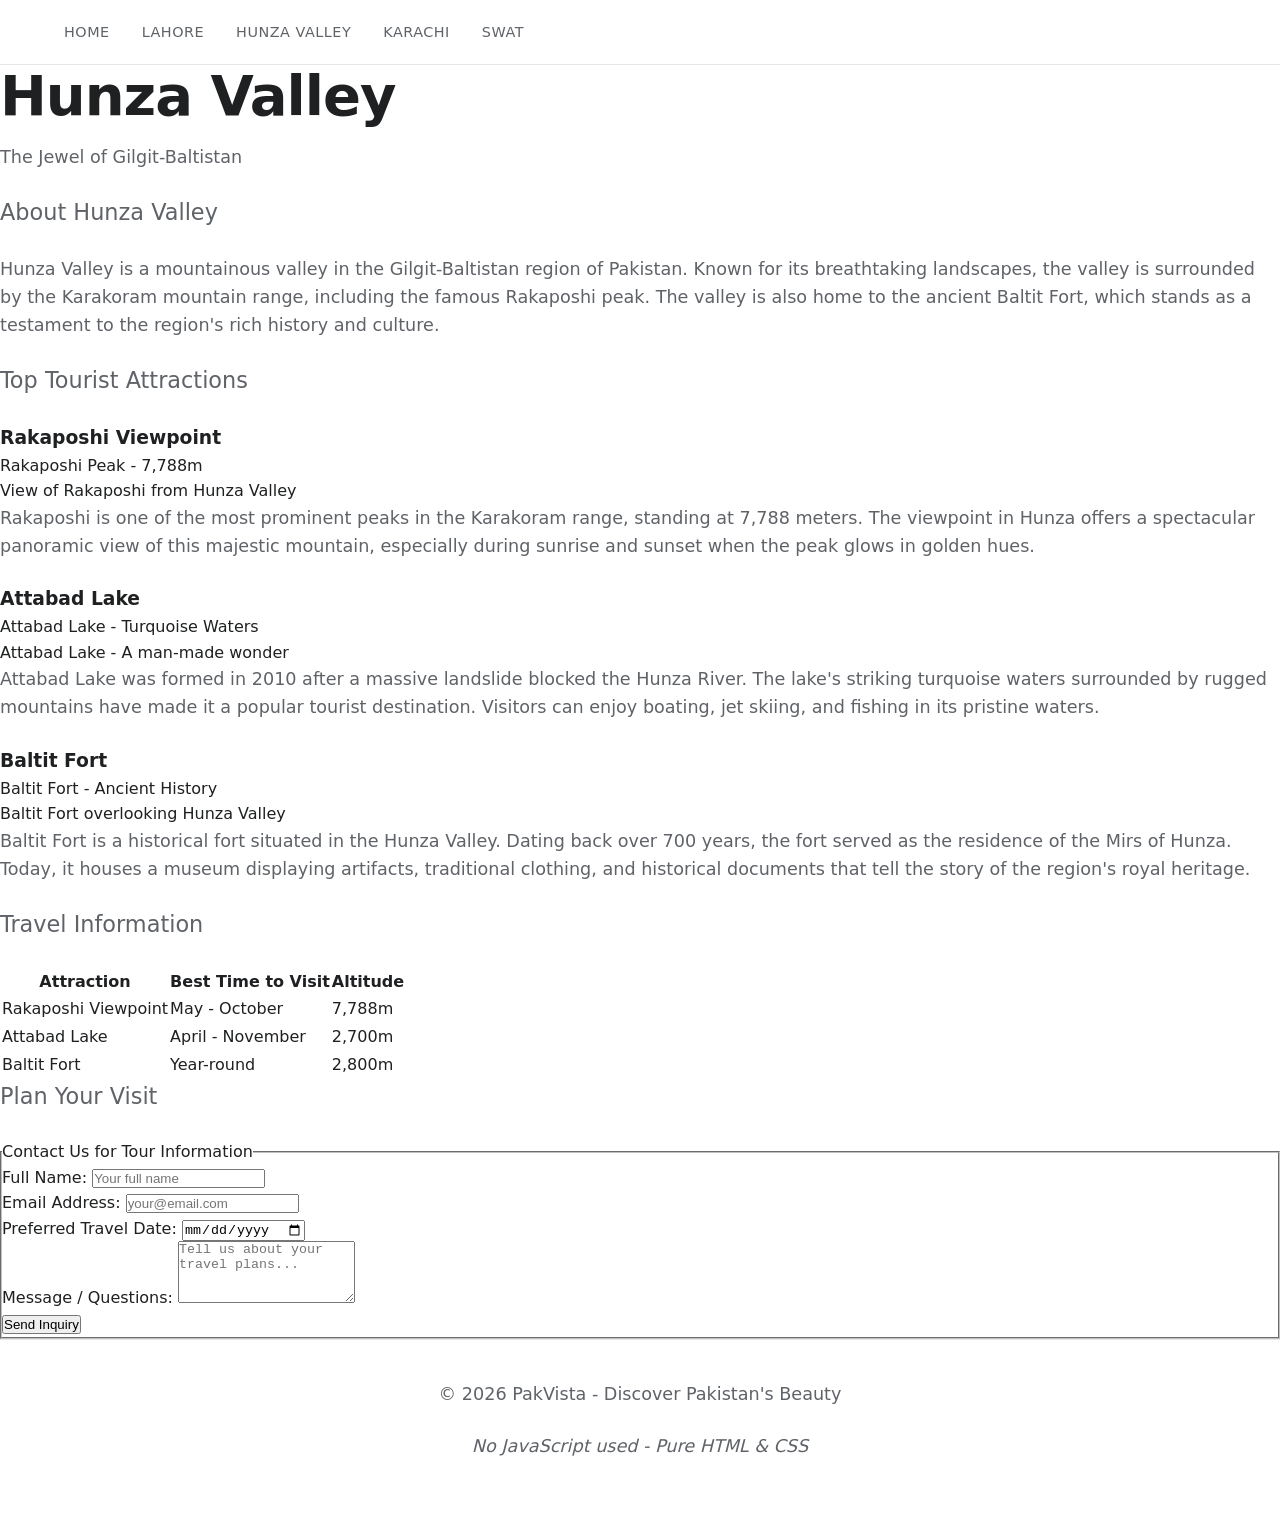
==== hunza.html @ 2faa9751 "Add Hunza Valley page and ci-staging.yml workflow" ====
<!DOCTYPE html>
<html lang="en">
<head>
    <meta charset="UTF-8">
    <meta name="viewport" content="width=device-width, initial-scale=1.0">
    <title>PakVista - Hunza Valley</title>
    <link rel="stylesheet" href="style.css">
</head>
<body>
    <header>
        <nav class="nav-bar">
            <ul>
                <li><a href="index.html">Home</a></li>
                <li><a href="lahore.html">Lahore</a></li>
                <li><a href="hunza.html">Hunza Valley</a></li>
                <li><a href="karachi.html">Karachi</a></li>
                <li><a href="swat.html">Swat</a></li>
            </ul>
        </nav>
        <h1>Hunza Valley</h1>
        <p class="subtitle">The Jewel of Gilgit-Baltistan</p>
    </header>

    <main>
        <section>
            <h2>About Hunza Valley</h2>
            <article>
                <p>Hunza Valley is a mountainous valley in the Gilgit-Baltistan region of Pakistan. Known for its breathtaking landscapes, the valley is surrounded by the Karakoram mountain range, including the famous Rakaposhi peak. The valley is also home to the ancient Baltit Fort, which stands as a testament to the region's rich history and culture.</p>
            </article>
        </section>

        <section>
            <h2>Top Tourist Attractions</h2>
            
            <article>
                <h3>Rakaposhi Viewpoint</h3>
                <figure>
                    <div class="img-placeholder">Rakaposhi Peak - 7,788m</div>
                    <figcaption>View of Rakaposhi from Hunza Valley</figcaption>
                </figure>
                <p>Rakaposhi is one of the most prominent peaks in the Karakoram range, standing at 7,788 meters. The viewpoint in Hunza offers a spectacular panoramic view of this majestic mountain, especially during sunrise and sunset when the peak glows in golden hues.</p>
            </article>

            <article>
                <h3>Attabad Lake</h3>
                <figure>
                    <div class="img-placeholder">Attabad Lake - Turquoise Waters</div>
                    <figcaption>Attabad Lake - A man-made wonder</figcaption>
                </figure>
                <p>Attabad Lake was formed in 2010 after a massive landslide blocked the Hunza River. The lake's striking turquoise waters surrounded by rugged mountains have made it a popular tourist destination. Visitors can enjoy boating, jet skiing, and fishing in its pristine waters.</p>
            </article>

            <article>
                <h3>Baltit Fort</h3>
                <figure>
                    <div class="img-placeholder">Baltit Fort - Ancient History</div>
                    <figcaption>Baltit Fort overlooking Hunza Valley</figcaption>
                </figure>
                <p>Baltit Fort is a historical fort situated in the Hunza Valley. Dating back over 700 years, the fort served as the residence of the Mirs of Hunza. Today, it houses a museum displaying artifacts, traditional clothing, and historical documents that tell the story of the region's royal heritage.</p>
            </article>
        </section>

        <section>
            <h2>Travel Information</h2>
            <table>
                <thead>
                    <tr>
                        <th>Attraction</th>
                        <th>Best Time to Visit</th>
                        <th>Altitude</th>
                    </tr>
                </thead>
                <tbody>
                    <tr>
                        <td>Rakaposhi Viewpoint</td>
                        <td>May - October</td>
                        <td>7,788m</td>
                    </tr>
                    <tr>
                        <td>Attabad Lake</td>
                        <td>April - November</td>
                        <td>2,700m</td>
                    </tr>
                    <tr>
                        <td>Baltit Fort</td>
                        <td>Year-round</td>
                        <td>2,800m</td>
                    </tr>
                </tbody>
            </table>
        </section>

        <section>
            <h2>Plan Your Visit</h2>
            <form>
                <fieldset>
                    <legend>Contact Us for Tour Information</legend>
                    <div>
                        <label for="name">Full Name:</label>
                        <input type="text" id="name" name="name" placeholder="Your full name" required>
                    </div>
                    <div>
                        <label for="email">Email Address:</label>
                        <input type="email" id="email" name="email" placeholder="your@email.com" required>
                    </div>
                    <div>
                        <label for="travel-date">Preferred Travel Date:</label>
                        <input type="date" id="travel-date" name="travel-date">
                    </div>
                    <div>
                        <label for="message">Message / Questions:</label>
                        <textarea id="message" name="message" rows="4" placeholder="Tell us about your travel plans..."></textarea>
                    </div>
                    <button type="submit">Send Inquiry</button>
                </fieldset>
            </form>
        </section>
    </main>

    <footer>
        <p>&copy; 2026 PakVista - Discover Pakistan's Beauty</p>
        <p><em>No JavaScript used - Pure HTML &amp; CSS</em></p>
    </footer>
</body>
</html>
---- style.css ----
:root {
  --primary-color: #A061FF;
  --accent-color: #f97316;
  --bg-main: #ffffff;
  --bg-secondary: #f8f9fa; /* Very clean, light gray for sections */
  --text-dark: #1f2022;
  --text-muted: #5f6368;
  --border-color: #e5e7eb;
}

* {
  margin: 0;
  padding: 0;
  box-sizing: border-box;
}

body {
  font-family: 'Segoe UI', system-ui, sans-serif;
  background-color: var(--bg-main);
  color: var(--text-dark);
  line-height: 1.6;
  min-height: 100vh;
  display: flex;
  flex-direction: column;
}

/* Typography */
h1 {
  font-size: 3.5rem;
  line-height: 1.1;
  letter-spacing: -1px;
  margin-bottom: 1rem;
  color: var(--text-dark);
}

.highlight {
  color: var(--primary-color);
  background: linear-gradient(90deg, var(--primary-color), var(--accent-color));
  -webkit-background-clip: text;
  -webkit-text-fill-color: transparent;
}

h2 {
  font-size: 1.4rem;
  color: var(--text-muted);
  font-weight: 400;
  margin-bottom: 1.5rem;
}

p {
  color: var(--text-muted);
  font-size: 1.1rem;
  margin-bottom: 1.5rem;
}

/* Navigation Bar - Clean White */
.nav-bar {
  background-color: var(--bg-main);
  border-bottom: 1px solid var(--border-color);
  padding: 1.2rem 4rem;
  display: flex;
  justify-content: space-between;
  align-items: center;
  position: sticky;
  top: 0;
  z-index: 100;
}

.logo {
  font-size: 1.6rem;
  font-weight: 700;
  letter-spacing: -0.5px;
  color: var(--text-dark);
}

.logo .dot {
  color: var(--accent-color);
}

.nav-bar ul {
  list-style: none;
  display: flex;
  gap: 2rem;
}

.nav-bar li a {
  color: var(--text-muted);
  text-decoration: none;
  font-weight: 500;
  font-size: 0.9rem;
  text-transform: uppercase;
  letter-spacing: 0.5px;
  transition: color 0.3s ease;
}

.nav-bar li a:hover, .nav-bar li a.active {
  color: var(--primary-color);
}

/* Hero Section */
.hero-section {
  display: grid;
  grid-template-columns: 1fr 1fr;
  gap: 4rem;
  padding: 6rem 4rem;
  max-width: 1300px;
  margin: 0 auto;
  align-items: center;
  flex: 1;
}

.hero-text {
  max-width: 500px;
}

/* Image Styling */
.hero-visual {
  width: 100%;
}

.hero-img {
  width: 100%;
  height: 460px;
  object-fit: cover;
  border-radius: 12px;
  border: 1px solid var(--border-color);
  box-shadow: 0 10px 30px rgba(0, 0, 0, 0.06); /* Extremely clean and soft shadow */
  transition: transform 0.3s ease, box-shadow 0.3s ease;
}

.hero-img:hover {
  transform: translateY(-4px);
  box-shadow: 0 15px 35px rgba(0, 0, 0, 0.1);
}

/* Feature Card Section */
.features-section {
  background-color: var(--bg-secondary);
  padding: 5rem 4rem;
  display: flex;
  justify-content: center;
  border-top: 1px solid var(--border-color);
}

.card {
  background-color: var(--bg-main);
  border: 1px solid var(--border-color);
  padding: 3rem;
  border-radius: 12px;
  max-width: 850px;
  text-align: center;
  box-shadow: 0 4px 20px rgba(0, 0, 0, 0.02);
  transition: border-color 0.3s ease;
}

.card:hover {
  border-color: var(--primary-color);
}

.card h3 {
  color: var(--text-dark);
  font-size: 1.8rem;
  margin-top: 0;
  margin-bottom: 1rem;
}

/* Footer */
footer {
  text-align: center;
  padding: 2.5rem;
  background-color: var(--bg-main);
  border-top: 1px solid var(--border-color);
  color: var(--text-muted);
  font-size: 0.9rem;
}
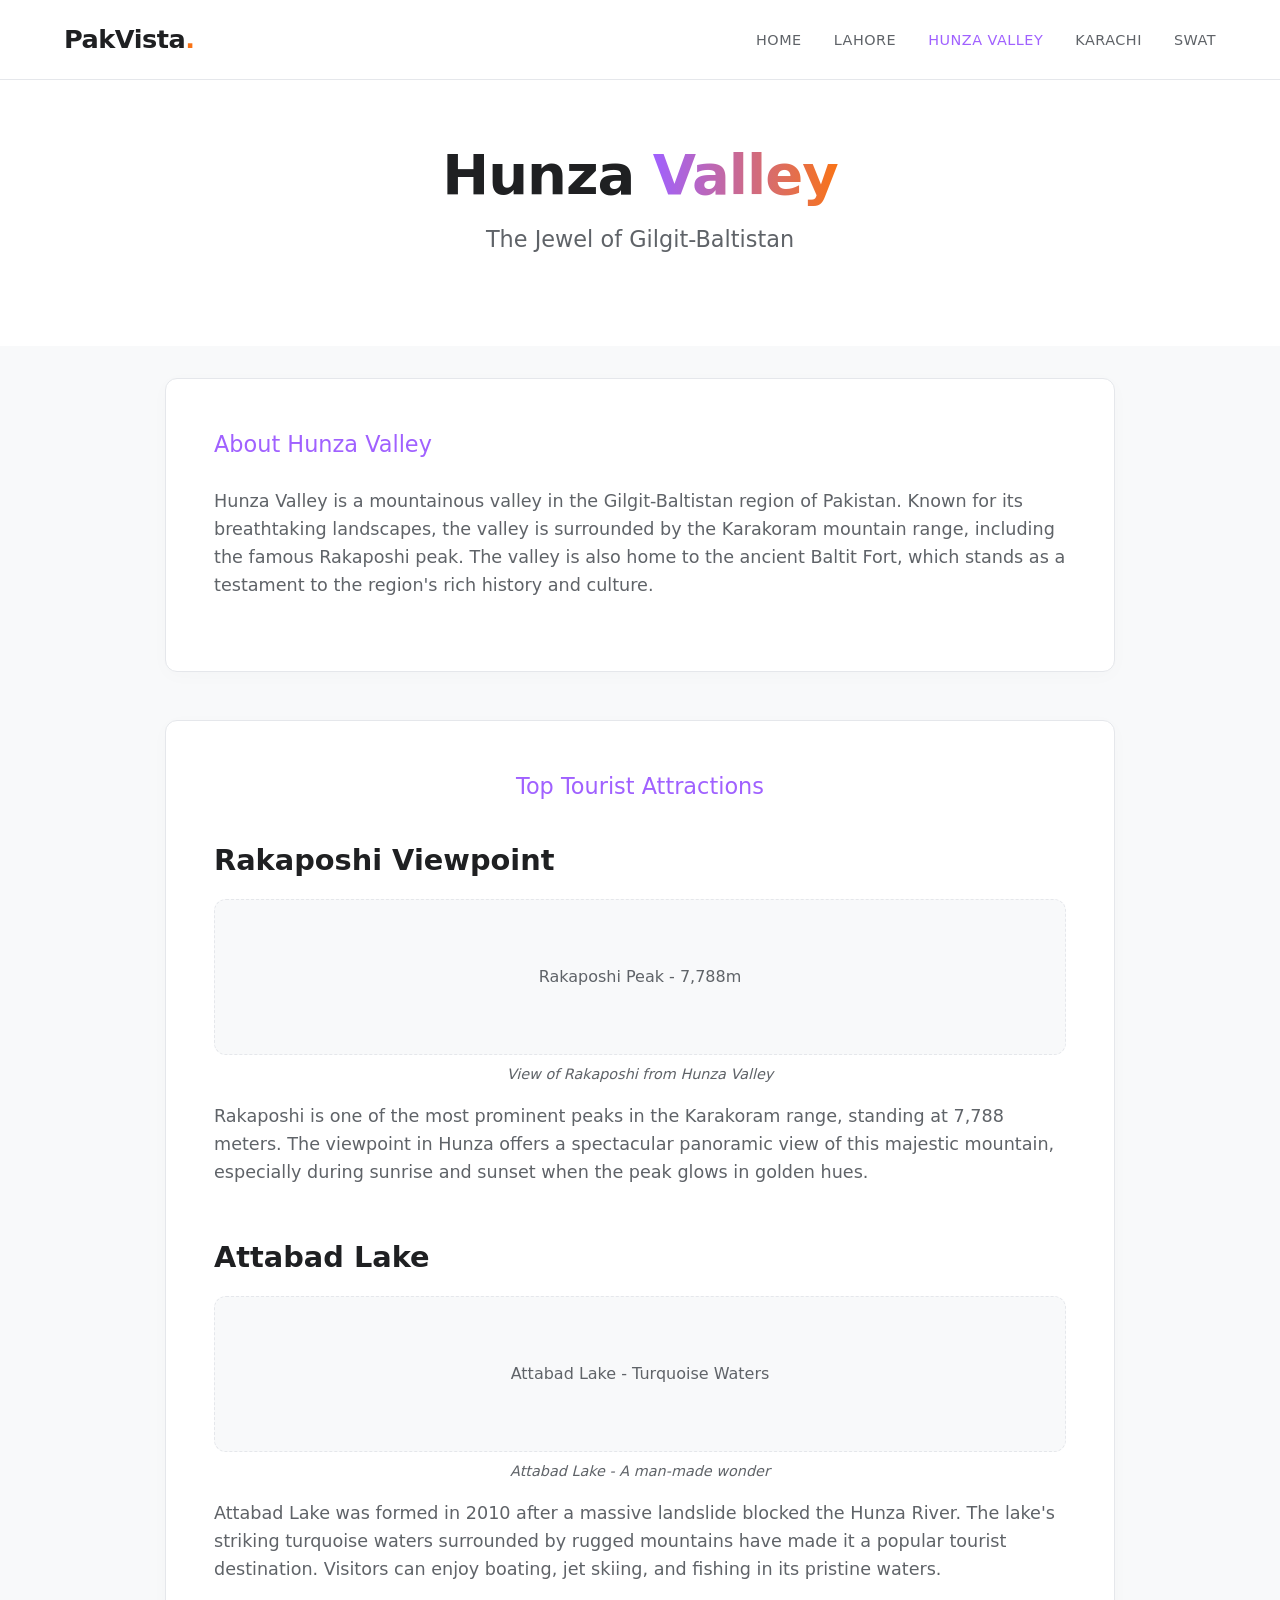
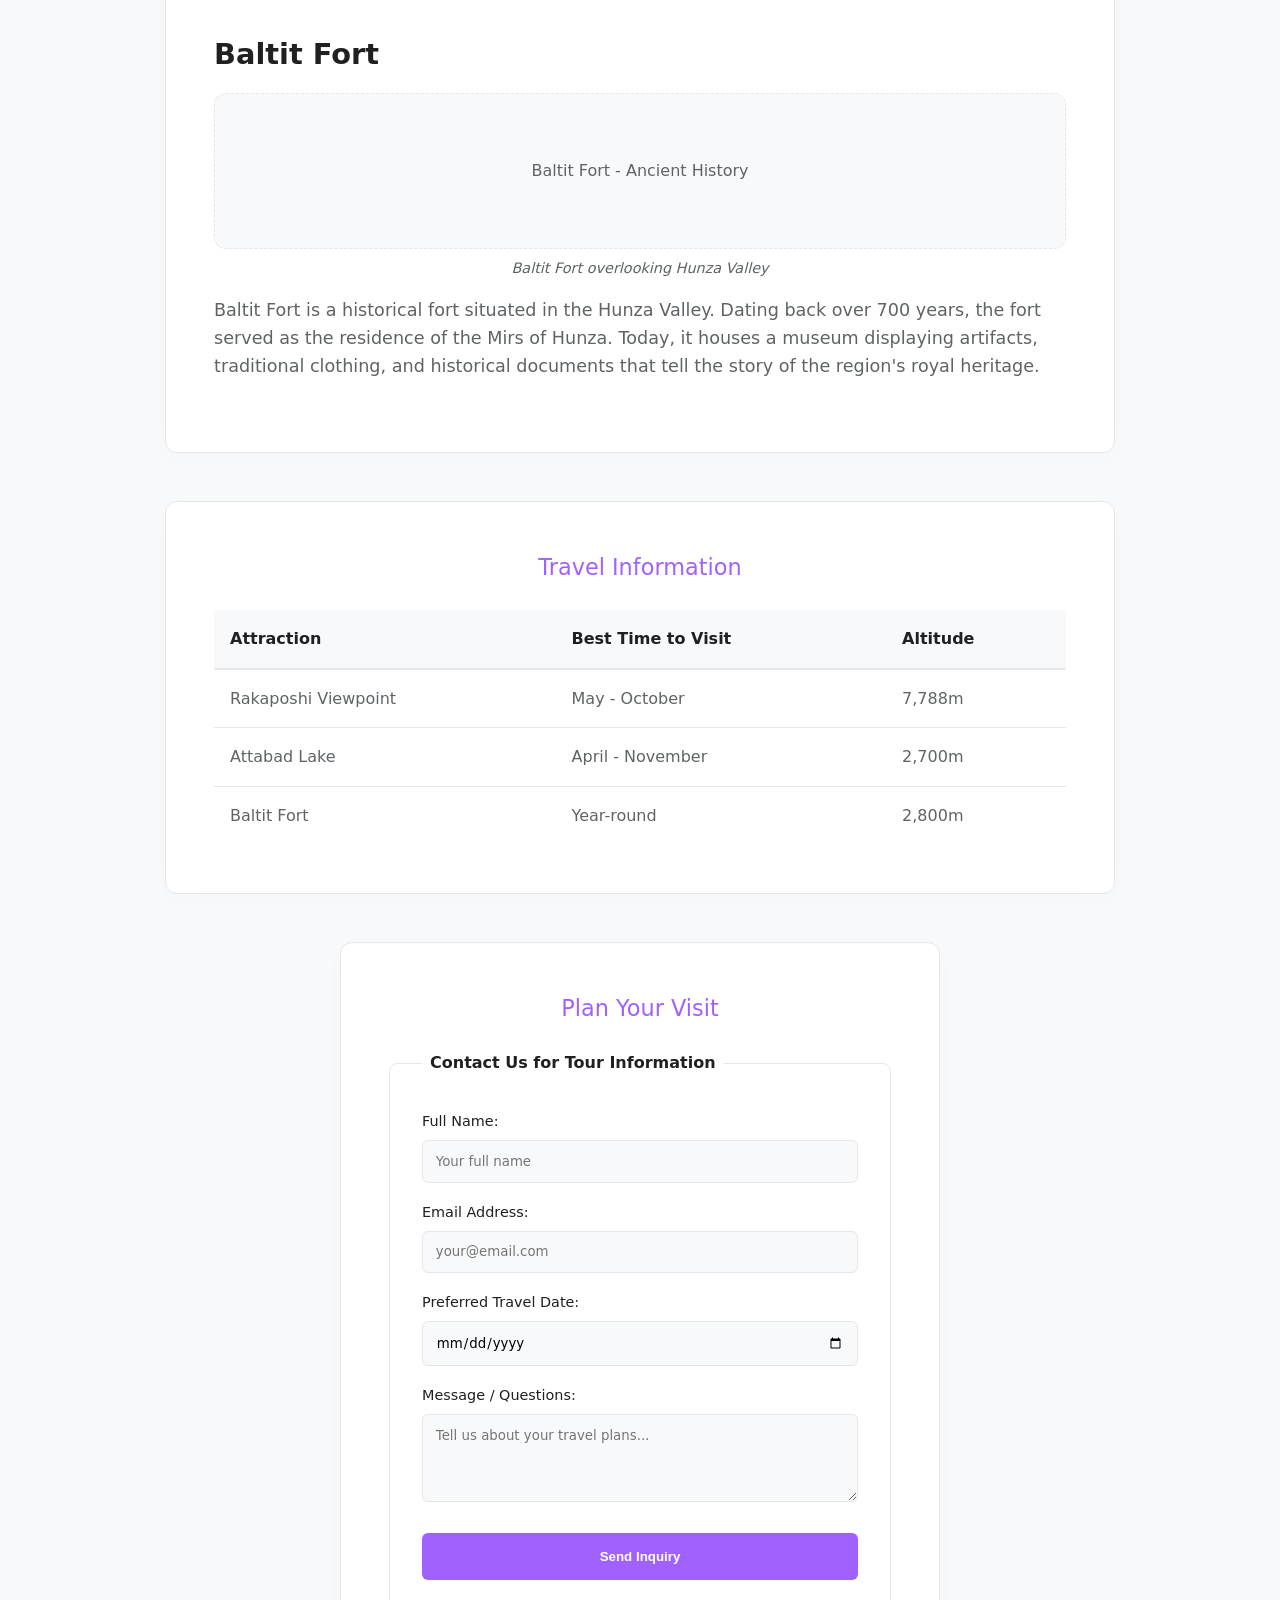
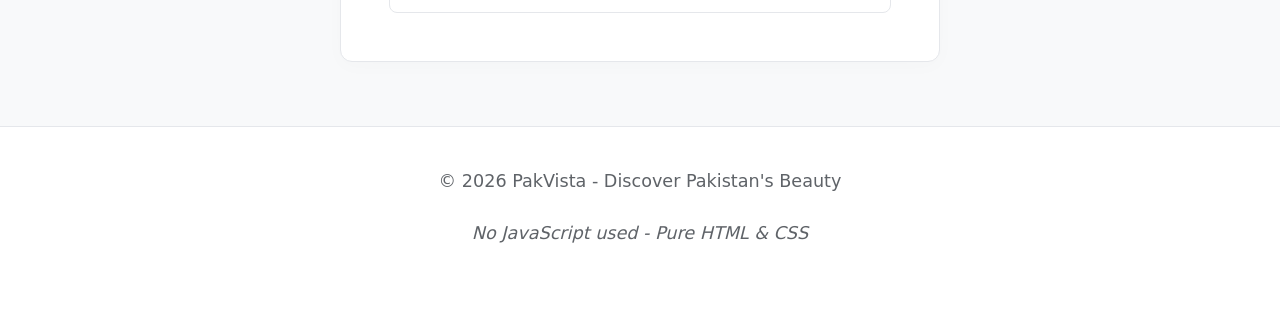
==== commit 43551a01: "synced global css with huzna.html & karachi.html" ====
--- a/hunza.html
+++ b/hunza.html
@@ -9,109 +9,121 @@
 <body>
     <header>
         <nav class="nav-bar">
+            <div class="logo">PakVista<span class="dot">.</span></div>
             <ul>
                 <li><a href="index.html">Home</a></li>
                 <li><a href="lahore.html">Lahore</a></li>
-                <li><a href="hunza.html">Hunza Valley</a></li>
+                <li><a href="hunza.html" class="active">Hunza Valley</a></li>
                 <li><a href="karachi.html">Karachi</a></li>
                 <li><a href="swat.html">Swat</a></li>
             </ul>
         </nav>
-        <h1>Hunza Valley</h1>
-        <p class="subtitle">The Jewel of Gilgit-Baltistan</p>
+        
+        <div style="text-align: center; padding: 4rem 2rem;">
+            <h1>Hunza <span class="highlight">Valley</span></h1>
+            <p class="subtitle" style="font-size: 1.4rem; color: var(--text-muted);">The Jewel of Gilgit-Baltistan</p>
+        </div>
     </header>
 
-    <main>
-        <section>
-            <h2>About Hunza Valley</h2>
+    <main style="display: flex; flex-direction: column; align-items: center; gap: 3rem; padding: 2rem 4rem 4rem 4rem; background-color: var(--bg-secondary);">
+        
+        <section class="card" style="width: 100%; max-width: 950px; text-align: left;">
+            <h2 style="color: var(--primary-color);">About Hunza Valley</h2>
             <article>
                 <p>Hunza Valley is a mountainous valley in the Gilgit-Baltistan region of Pakistan. Known for its breathtaking landscapes, the valley is surrounded by the Karakoram mountain range, including the famous Rakaposhi peak. The valley is also home to the ancient Baltit Fort, which stands as a testament to the region's rich history and culture.</p>
             </article>
         </section>
 
-        <section>
-            <h2>Top Tourist Attractions</h2>
+        <section class="card" style="width: 100%; max-width: 950px; text-align: left;">
+            <h2 style="text-align: center; margin-bottom: 2rem; color: var(--primary-color);">Top Tourist Attractions</h2>
             
-            <article>
-                <h3>Rakaposhi Viewpoint</h3>
-                <figure>
-                    <div class="img-placeholder">Rakaposhi Peak - 7,788m</div>
-                    <figcaption>View of Rakaposhi from Hunza Valley</figcaption>
+            <article style="margin-bottom: 3rem;">
+                <h3 style="color: var(--text-dark); margin-bottom: 1rem;">Rakaposhi Viewpoint</h3>
+                <figure style="margin: 1rem 0;">
+                    <div class="img-placeholder" style="background-color: var(--bg-secondary); border: 1px dashed var(--border-color); color: var(--text-muted); padding: 4rem; text-align: center; border-radius: 12px; font-weight: 500; margin-bottom: 0.5rem;">Rakaposhi Peak - 7,788m</div>
+                    <figcaption style="color: var(--text-muted); font-size: 0.9rem; font-style: italic; text-align: center;">View of Rakaposhi from Hunza Valley</figcaption>
                 </figure>
                 <p>Rakaposhi is one of the most prominent peaks in the Karakoram range, standing at 7,788 meters. The viewpoint in Hunza offers a spectacular panoramic view of this majestic mountain, especially during sunrise and sunset when the peak glows in golden hues.</p>
             </article>
 
-            <article>
-                <h3>Attabad Lake</h3>
-                <figure>
-                    <div class="img-placeholder">Attabad Lake - Turquoise Waters</div>
-                    <figcaption>Attabad Lake - A man-made wonder</figcaption>
+            <article style="margin-bottom: 3rem;">
+                <h3 style="color: var(--text-dark); margin-bottom: 1rem;">Attabad Lake</h3>
+                <figure style="margin: 1rem 0;">
+                    <div class="img-placeholder" style="background-color: var(--bg-secondary); border: 1px dashed var(--border-color); color: var(--text-muted); padding: 4rem; text-align: center; border-radius: 12px; font-weight: 500; margin-bottom: 0.5rem;">Attabad Lake - Turquoise Waters</div>
+                    <figcaption style="color: var(--text-muted); font-size: 0.9rem; font-style: italic; text-align: center;">Attabad Lake - A man-made wonder</figcaption>
                 </figure>
                 <p>Attabad Lake was formed in 2010 after a massive landslide blocked the Hunza River. The lake's striking turquoise waters surrounded by rugged mountains have made it a popular tourist destination. Visitors can enjoy boating, jet skiing, and fishing in its pristine waters.</p>
             </article>
 
             <article>
-                <h3>Baltit Fort</h3>
-                <figure>
-                    <div class="img-placeholder">Baltit Fort - Ancient History</div>
-                    <figcaption>Baltit Fort overlooking Hunza Valley</figcaption>
+                <h3 style="color: var(--text-dark); margin-bottom: 1rem;">Baltit Fort</h3>
+                <figure style="margin: 1rem 0;">
+                    <div class="img-placeholder" style="background-color: var(--bg-secondary); border: 1px dashed var(--border-color); color: var(--text-muted); padding: 4rem; text-align: center; border-radius: 12px; font-weight: 500; margin-bottom: 0.5rem;">Baltit Fort - Ancient History</div>
+                    <figcaption style="color: var(--text-muted); font-size: 0.9rem; font-style: italic; text-align: center;">Baltit Fort overlooking Hunza Valley</figcaption>
                 </figure>
                 <p>Baltit Fort is a historical fort situated in the Hunza Valley. Dating back over 700 years, the fort served as the residence of the Mirs of Hunza. Today, it houses a museum displaying artifacts, traditional clothing, and historical documents that tell the story of the region's royal heritage.</p>
             </article>
         </section>
 
-        <section>
-            <h2>Travel Information</h2>
-            <table>
-                <thead>
-                    <tr>
-                        <th>Attraction</th>
-                        <th>Best Time to Visit</th>
-                        <th>Altitude</th>
-                    </tr>
-                </thead>
-                <tbody>
-                    <tr>
-                        <td>Rakaposhi Viewpoint</td>
-                        <td>May - October</td>
-                        <td>7,788m</td>
-                    </tr>
-                    <tr>
-                        <td>Attabad Lake</td>
-                        <td>April - November</td>
-                        <td>2,700m</td>
-                    </tr>
-                    <tr>
-                        <td>Baltit Fort</td>
-                        <td>Year-round</td>
-                        <td>2,800m</td>
-                    </tr>
-                </tbody>
-            </table>
+        <section class="card" style="width: 100%; max-width: 950px;">
+            <h2 style="margin-bottom: 1.5rem; color: var(--primary-color);">Travel Information</h2>
+            <div style="overflow-x: auto;">
+                <table style="width: 100%; border-collapse: collapse; text-align: left;">
+                    <thead>
+                        <tr style="background-color: var(--bg-secondary); border-bottom: 2px solid var(--border-color);">
+                            <th style="padding: 1rem; color: var(--text-dark);">Attraction</th>
+                            <th style="padding: 1rem; color: var(--text-dark);">Best Time to Visit</th>
+                            <th style="padding: 1rem; color: var(--text-dark);">Altitude</th>
+                        </tr>
+                    </thead>
+                    <tbody>
+                        <tr style="border-bottom: 1px solid var(--border-color);">
+                            <td style="padding: 1rem; color: var(--text-muted);">Rakaposhi Viewpoint</td>
+                            <td style="padding: 1rem; color: var(--text-muted);">May - October</td>
+                            <td style="padding: 1rem; color: var(--text-muted);">7,788m</td>
+                        </tr>
+                        <tr style="border-bottom: 1px solid var(--border-color);">
+                            <td style="padding: 1rem; color: var(--text-muted);">Attabad Lake</td>
+                            <td style="padding: 1rem; color: var(--text-muted);">April - November</td>
+                            <td style="padding: 1rem; color: var(--text-muted);">2,700m</td>
+                        </tr>
+                        <tr>
+                            <td style="padding: 1rem; color: var(--text-muted);">Baltit Fort</td>
+                            <td style="padding: 1rem; color: var(--text-muted);">Year-round</td>
+                            <td style="padding: 1rem; color: var(--text-muted);">2,800m</td>
+                        </tr>
+                    </tbody>
+                </table>
+            </div>
         </section>
 
-        <section>
-            <h2>Plan Your Visit</h2>
-            <form>
-                <fieldset>
-                    <legend>Contact Us for Tour Information</legend>
-                    <div>
-                        <label for="name">Full Name:</label>
-                        <input type="text" id="name" name="name" placeholder="Your full name" required>
+        <section class="card" style="width: 100%; max-width: 600px;">
+            <h2 style="margin-bottom: 1.5rem; color: var(--primary-color);">Plan Your Visit</h2>
+            <form style="display: flex; flex-direction: column; gap: 1rem; text-align: left;">
+                <fieldset style="border: 1px solid var(--border-color); padding: 2rem; border-radius: 8px; background-color: var(--bg-main);">
+                    <legend style="color: var(--text-dark); font-weight: bold; padding: 0 0.5rem;">Contact Us for Tour Information</legend>
+                    
+                    <div style="margin-bottom: 1rem;">
+                        <label for="name" style="color: var(--text-dark); font-size: 0.9rem; font-weight: 500;">Full Name:</label>
+                        <input type="text" id="name" name="name" placeholder="Your full name" required style="width: 100%; padding: 0.8rem; margin-top: 0.4rem; border: 1px solid var(--border-color); border-radius: 6px; font-family: inherit; background-color: var(--bg-secondary); outline: none;">
                     </div>
-                    <div>
-                        <label for="email">Email Address:</label>
-                        <input type="email" id="email" name="email" placeholder="your@email.com" required>
+                    
+                    <div style="margin-bottom: 1rem;">
+                        <label for="email" style="color: var(--text-dark); font-size: 0.9rem; font-weight: 500;">Email Address:</label>
+                        <input type="email" id="email" name="email" placeholder="your@email.com" required style="width: 100%; padding: 0.8rem; margin-top: 0.4rem; border: 1px solid var(--border-color); border-radius: 6px; font-family: inherit; background-color: var(--bg-secondary); outline: none;">
                     </div>
-                    <div>
-                        <label for="travel-date">Preferred Travel Date:</label>
-                        <input type="date" id="travel-date" name="travel-date">
+                    
+                    <div style="margin-bottom: 1rem;">
+                        <label for="travel-date" style="color: var(--text-dark); font-size: 0.9rem; font-weight: 500;">Preferred Travel Date:</label>
+                        <input type="date" id="travel-date" name="travel-date" style="width: 100%; padding: 0.8rem; margin-top: 0.4rem; border: 1px solid var(--border-color); border-radius: 6px; font-family: inherit; background-color: var(--bg-secondary); outline: none;">
                     </div>
-                    <div>
-                        <label for="message">Message / Questions:</label>
-                        <textarea id="message" name="message" rows="4" placeholder="Tell us about your travel plans..."></textarea>
+                    
+                    <div style="margin-bottom: 1rem;">
+                        <label for="message" style="color: var(--text-dark); font-size: 0.9rem; font-weight: 500;">Message / Questions:</label>
+                        <textarea id="message" name="message" rows="4" placeholder="Tell us about your travel plans..." style="width: 100%; padding: 0.8rem; margin-top: 0.4rem; border: 1px solid var(--border-color); border-radius: 6px; font-family: inherit; background-color: var(--bg-secondary); outline: none;"></textarea>
                     </div>
-                    <button type="submit">Send Inquiry</button>
+                    
+                    <button type="submit" style="padding: 1rem; width: 100%; background-color: var(--primary-color); color: white; border: none; border-radius: 6px; font-weight: bold; cursor: pointer; transition: opacity 0.3s; margin-top: 0.5rem;" onmouseover="this.style.opacity='0.9'" onmouseout="this.style.opacity='1'">Send Inquiry</button>
                 </fieldset>
             </form>
         </section>
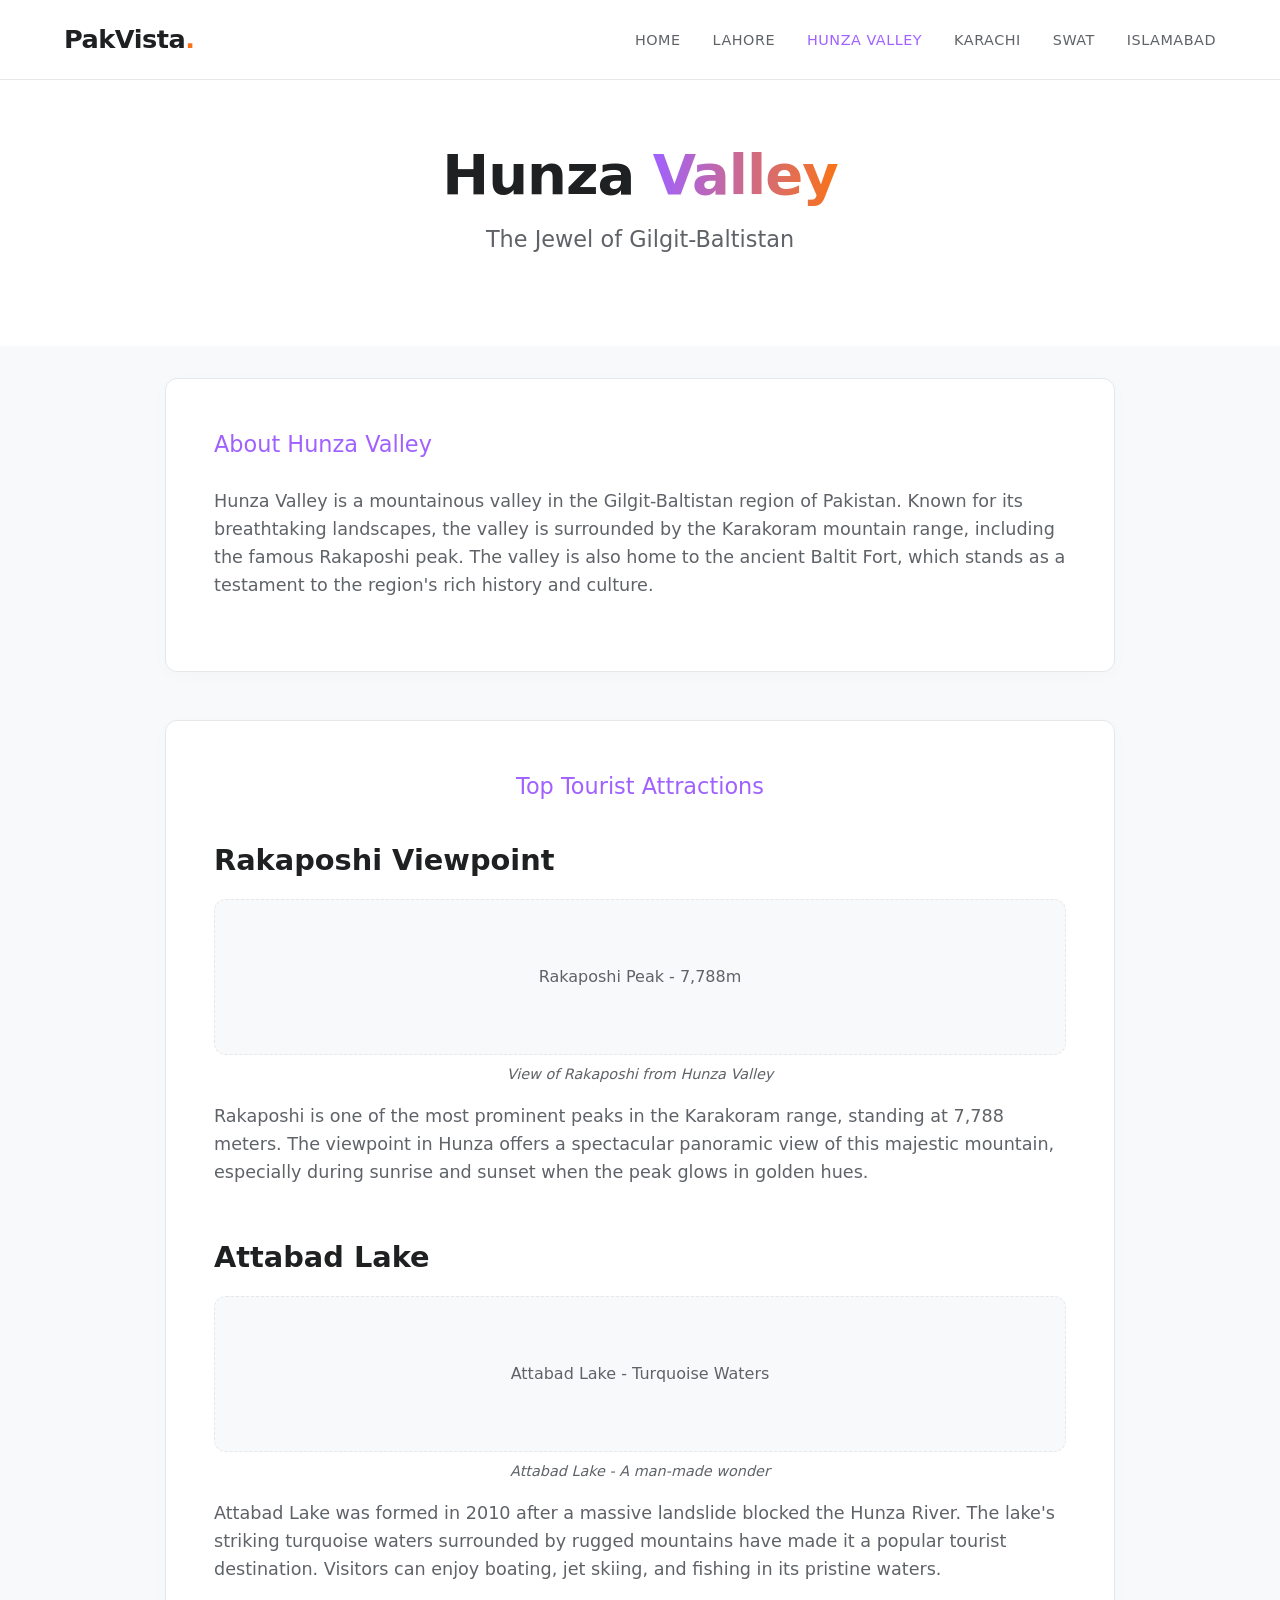
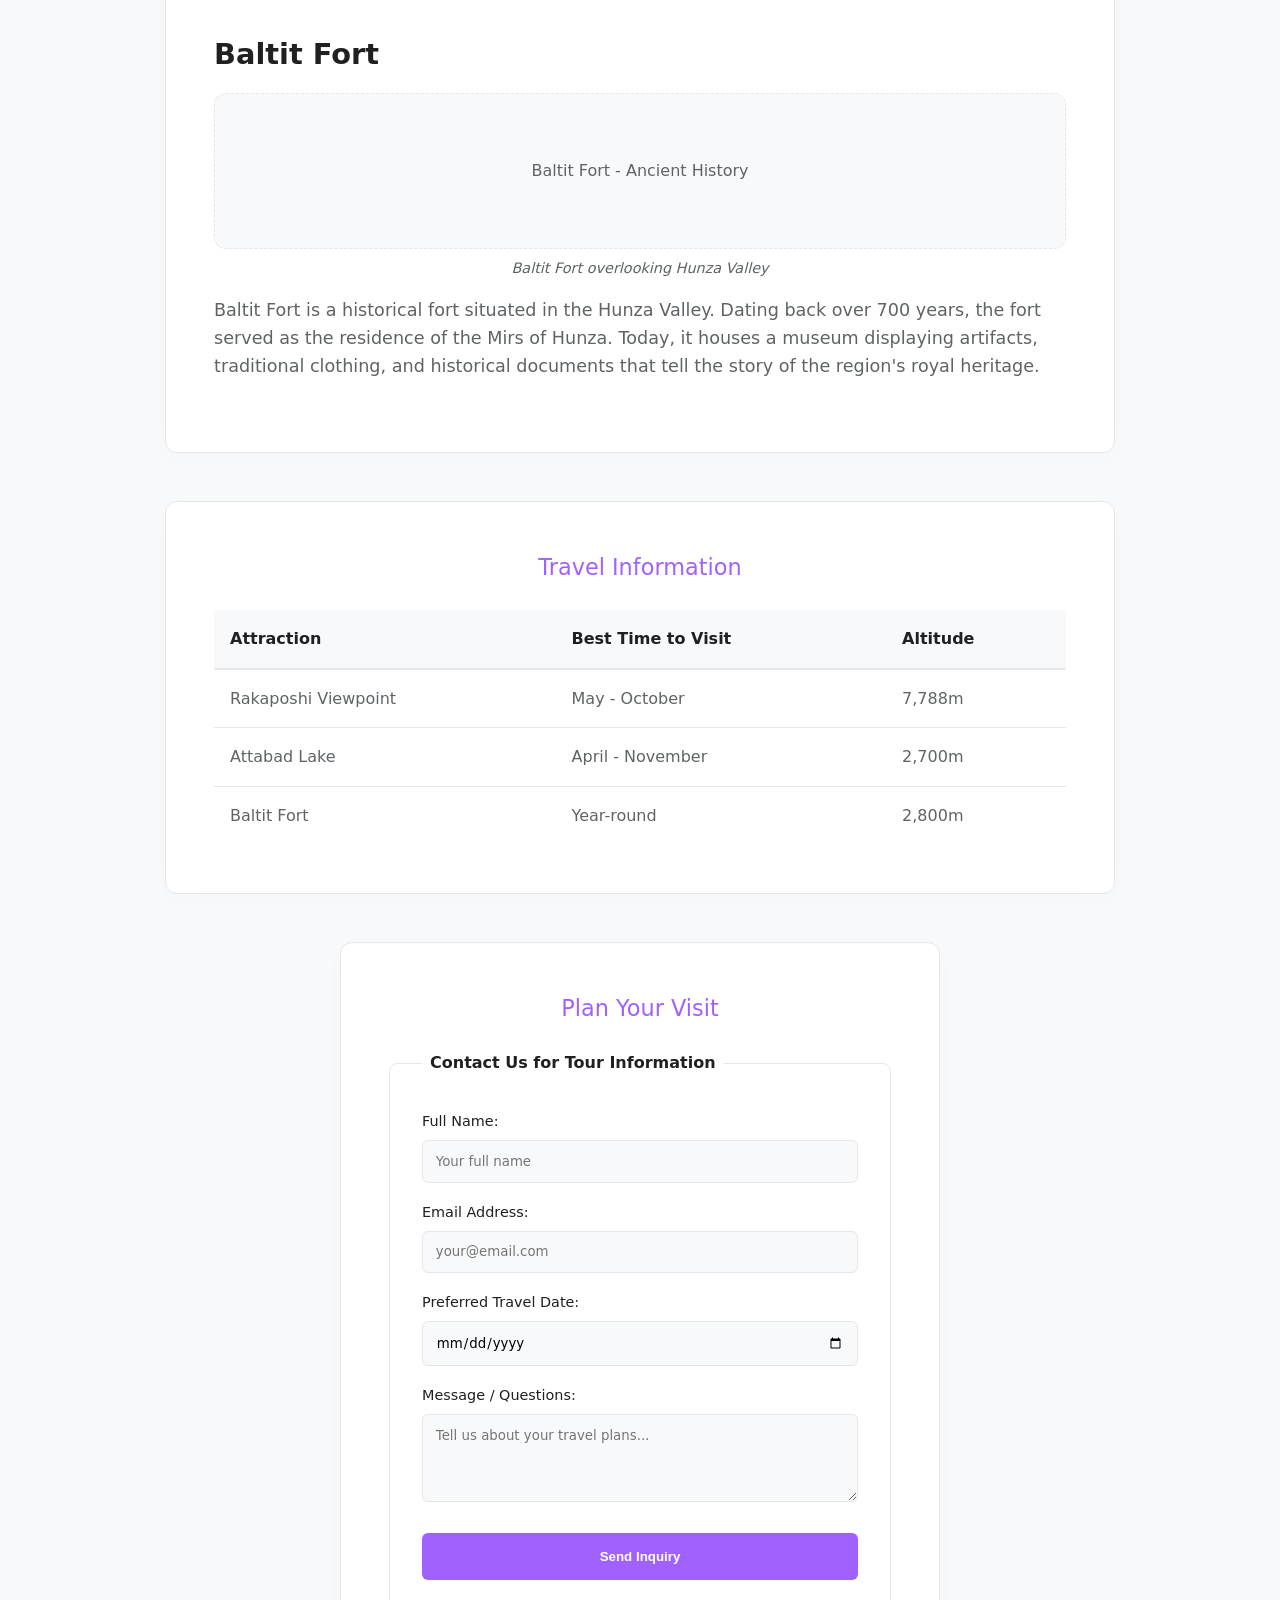
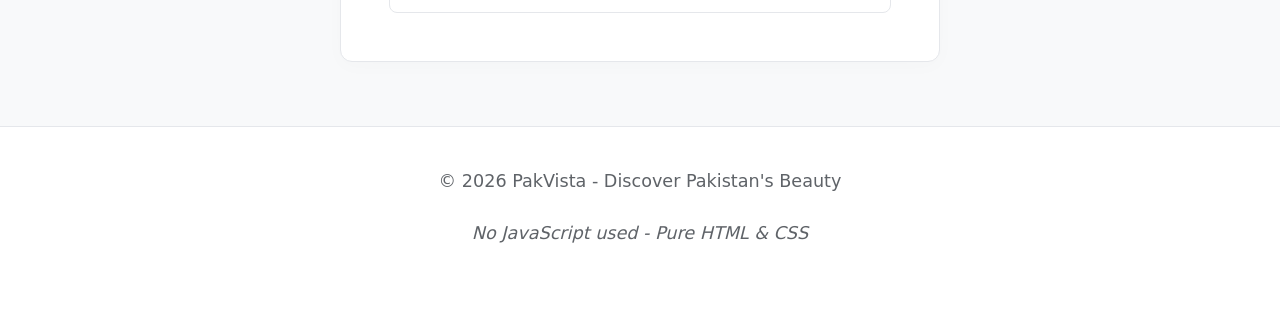
==== commit b132432b: "linked Islamabad page in navbar" ====
--- a/hunza.html
+++ b/hunza.html
@@ -16,6 +16,7 @@
                 <li><a href="hunza.html" class="active">Hunza Valley</a></li>
                 <li><a href="karachi.html">Karachi</a></li>
                 <li><a href="swat.html">Swat</a></li>
+                 <li><a href="islamabad.html">Islamabad</a></li>
             </ul>
         </nav>
         
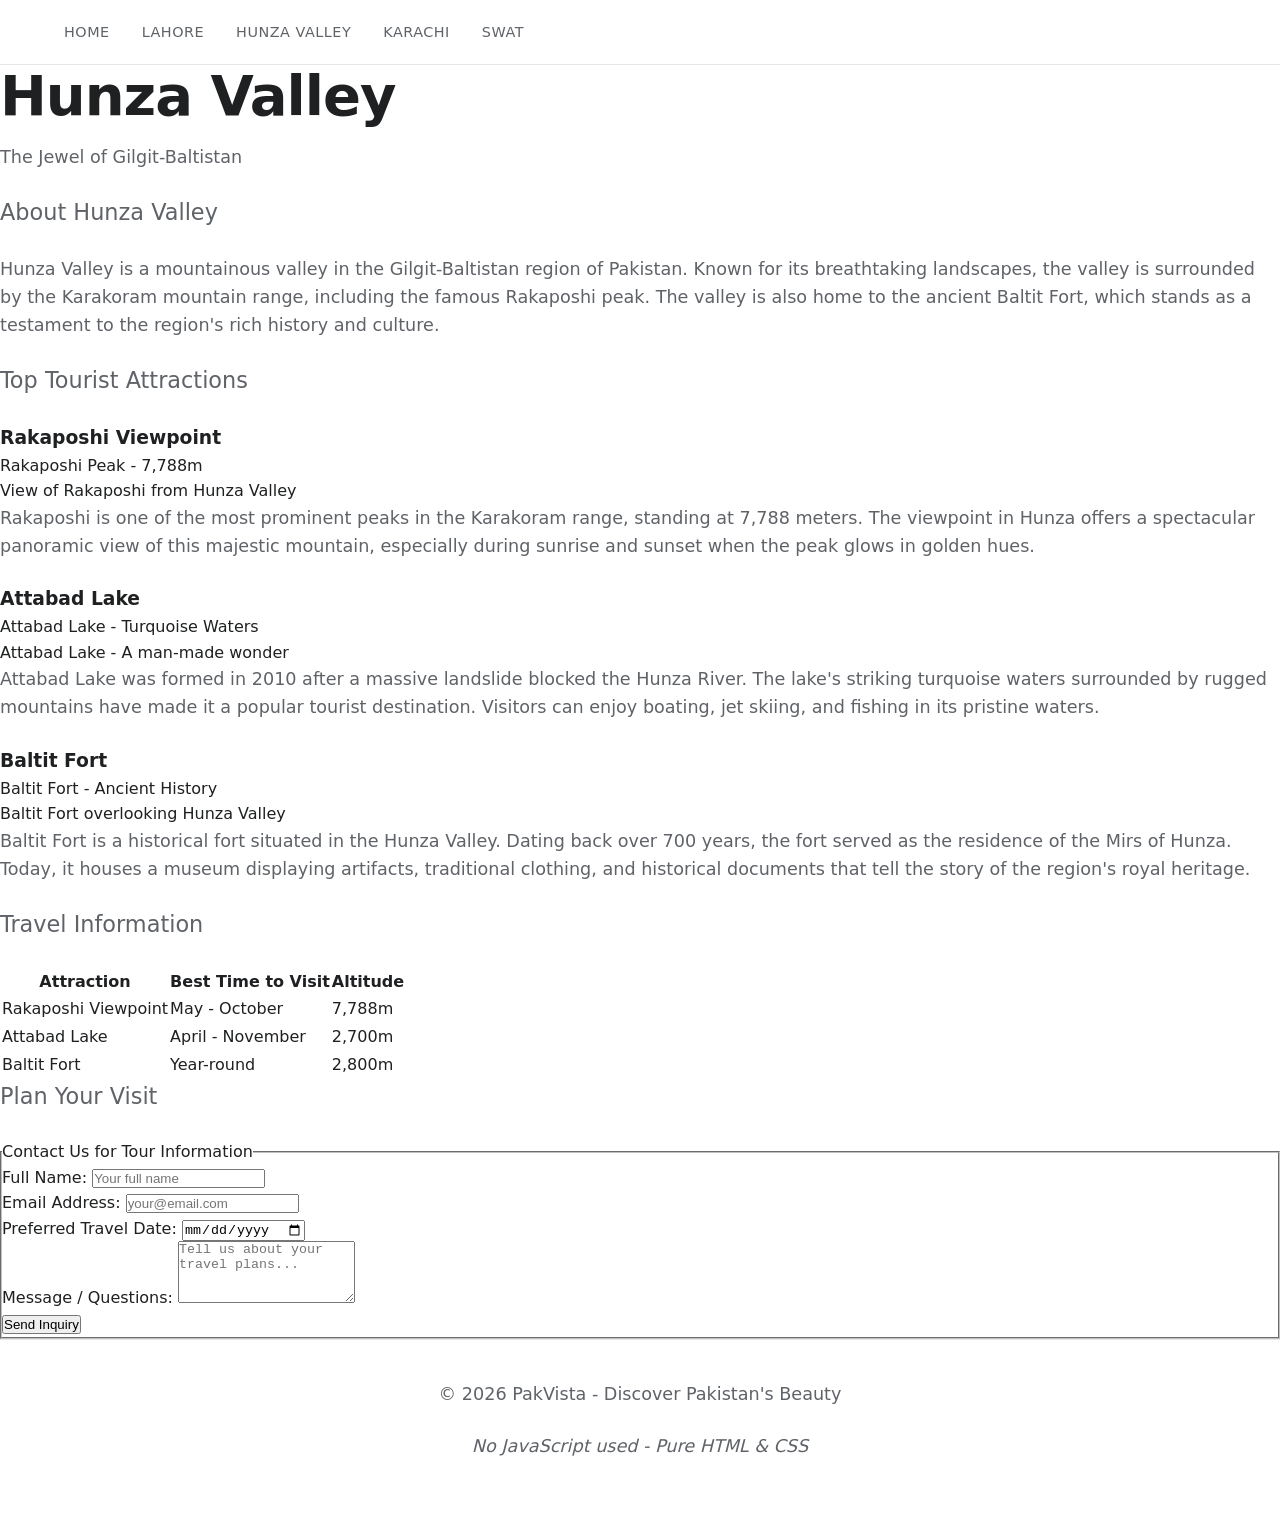
==== commit b1ef986e: "Trigger CI pipeline - restart workflow" ====
--- a/hunza.html
+++ b/hunza.html
@@ -1,3 +1,6 @@
+<!-- CI Trigger: Updated to restart pipeline -->
+<!DOCTYPE html>
+<html lang="en">
 <!DOCTYPE html>
 <html lang="en">
 <head>
@@ -9,122 +12,109 @@
 <body>
     <header>
         <nav class="nav-bar">
-            <div class="logo">PakVista<span class="dot">.</span></div>
             <ul>
                 <li><a href="index.html">Home</a></li>
                 <li><a href="lahore.html">Lahore</a></li>
-                <li><a href="hunza.html" class="active">Hunza Valley</a></li>
+                <li><a href="hunza.html">Hunza Valley</a></li>
                 <li><a href="karachi.html">Karachi</a></li>
                 <li><a href="swat.html">Swat</a></li>
-                 <li><a href="islamabad.html">Islamabad</a></li>
             </ul>
         </nav>
-        
-        <div style="text-align: center; padding: 4rem 2rem;">
-            <h1>Hunza <span class="highlight">Valley</span></h1>
-            <p class="subtitle" style="font-size: 1.4rem; color: var(--text-muted);">The Jewel of Gilgit-Baltistan</p>
-        </div>
+        <h1>Hunza Valley</h1>
+        <p class="subtitle">The Jewel of Gilgit-Baltistan</p>
     </header>
 
-    <main style="display: flex; flex-direction: column; align-items: center; gap: 3rem; padding: 2rem 4rem 4rem 4rem; background-color: var(--bg-secondary);">
-        
-        <section class="card" style="width: 100%; max-width: 950px; text-align: left;">
-            <h2 style="color: var(--primary-color);">About Hunza Valley</h2>
+    <main>
+        <section>
+            <h2>About Hunza Valley</h2>
             <article>
                 <p>Hunza Valley is a mountainous valley in the Gilgit-Baltistan region of Pakistan. Known for its breathtaking landscapes, the valley is surrounded by the Karakoram mountain range, including the famous Rakaposhi peak. The valley is also home to the ancient Baltit Fort, which stands as a testament to the region's rich history and culture.</p>
             </article>
         </section>
 
-        <section class="card" style="width: 100%; max-width: 950px; text-align: left;">
-            <h2 style="text-align: center; margin-bottom: 2rem; color: var(--primary-color);">Top Tourist Attractions</h2>
+        <section>
+            <h2>Top Tourist Attractions</h2>
             
-            <article style="margin-bottom: 3rem;">
-                <h3 style="color: var(--text-dark); margin-bottom: 1rem;">Rakaposhi Viewpoint</h3>
-                <figure style="margin: 1rem 0;">
-                    <div class="img-placeholder" style="background-color: var(--bg-secondary); border: 1px dashed var(--border-color); color: var(--text-muted); padding: 4rem; text-align: center; border-radius: 12px; font-weight: 500; margin-bottom: 0.5rem;">Rakaposhi Peak - 7,788m</div>
-                    <figcaption style="color: var(--text-muted); font-size: 0.9rem; font-style: italic; text-align: center;">View of Rakaposhi from Hunza Valley</figcaption>
+            <article>
+                <h3>Rakaposhi Viewpoint</h3>
+                <figure>
+                    <div class="img-placeholder">Rakaposhi Peak - 7,788m</div>
+                    <figcaption>View of Rakaposhi from Hunza Valley</figcaption>
                 </figure>
                 <p>Rakaposhi is one of the most prominent peaks in the Karakoram range, standing at 7,788 meters. The viewpoint in Hunza offers a spectacular panoramic view of this majestic mountain, especially during sunrise and sunset when the peak glows in golden hues.</p>
             </article>
 
-            <article style="margin-bottom: 3rem;">
-                <h3 style="color: var(--text-dark); margin-bottom: 1rem;">Attabad Lake</h3>
-                <figure style="margin: 1rem 0;">
-                    <div class="img-placeholder" style="background-color: var(--bg-secondary); border: 1px dashed var(--border-color); color: var(--text-muted); padding: 4rem; text-align: center; border-radius: 12px; font-weight: 500; margin-bottom: 0.5rem;">Attabad Lake - Turquoise Waters</div>
-                    <figcaption style="color: var(--text-muted); font-size: 0.9rem; font-style: italic; text-align: center;">Attabad Lake - A man-made wonder</figcaption>
+            <article>
+                <h3>Attabad Lake</h3>
+                <figure>
+                    <div class="img-placeholder">Attabad Lake - Turquoise Waters</div>
+                    <figcaption>Attabad Lake - A man-made wonder</figcaption>
                 </figure>
                 <p>Attabad Lake was formed in 2010 after a massive landslide blocked the Hunza River. The lake's striking turquoise waters surrounded by rugged mountains have made it a popular tourist destination. Visitors can enjoy boating, jet skiing, and fishing in its pristine waters.</p>
             </article>
 
             <article>
-                <h3 style="color: var(--text-dark); margin-bottom: 1rem;">Baltit Fort</h3>
-                <figure style="margin: 1rem 0;">
-                    <div class="img-placeholder" style="background-color: var(--bg-secondary); border: 1px dashed var(--border-color); color: var(--text-muted); padding: 4rem; text-align: center; border-radius: 12px; font-weight: 500; margin-bottom: 0.5rem;">Baltit Fort - Ancient History</div>
-                    <figcaption style="color: var(--text-muted); font-size: 0.9rem; font-style: italic; text-align: center;">Baltit Fort overlooking Hunza Valley</figcaption>
+                <h3>Baltit Fort</h3>
+                <figure>
+                    <div class="img-placeholder">Baltit Fort - Ancient History</div>
+                    <figcaption>Baltit Fort overlooking Hunza Valley</figcaption>
                 </figure>
                 <p>Baltit Fort is a historical fort situated in the Hunza Valley. Dating back over 700 years, the fort served as the residence of the Mirs of Hunza. Today, it houses a museum displaying artifacts, traditional clothing, and historical documents that tell the story of the region's royal heritage.</p>
             </article>
         </section>
 
-        <section class="card" style="width: 100%; max-width: 950px;">
-            <h2 style="margin-bottom: 1.5rem; color: var(--primary-color);">Travel Information</h2>
-            <div style="overflow-x: auto;">
-                <table style="width: 100%; border-collapse: collapse; text-align: left;">
-                    <thead>
-                        <tr style="background-color: var(--bg-secondary); border-bottom: 2px solid var(--border-color);">
-                            <th style="padding: 1rem; color: var(--text-dark);">Attraction</th>
-                            <th style="padding: 1rem; color: var(--text-dark);">Best Time to Visit</th>
-                            <th style="padding: 1rem; color: var(--text-dark);">Altitude</th>
-                        </tr>
-                    </thead>
-                    <tbody>
-                        <tr style="border-bottom: 1px solid var(--border-color);">
-                            <td style="padding: 1rem; color: var(--text-muted);">Rakaposhi Viewpoint</td>
-                            <td style="padding: 1rem; color: var(--text-muted);">May - October</td>
-                            <td style="padding: 1rem; color: var(--text-muted);">7,788m</td>
-                        </tr>
-                        <tr style="border-bottom: 1px solid var(--border-color);">
-                            <td style="padding: 1rem; color: var(--text-muted);">Attabad Lake</td>
-                            <td style="padding: 1rem; color: var(--text-muted);">April - November</td>
-                            <td style="padding: 1rem; color: var(--text-muted);">2,700m</td>
-                        </tr>
-                        <tr>
-                            <td style="padding: 1rem; color: var(--text-muted);">Baltit Fort</td>
-                            <td style="padding: 1rem; color: var(--text-muted);">Year-round</td>
-                            <td style="padding: 1rem; color: var(--text-muted);">2,800m</td>
-                        </tr>
-                    </tbody>
-                </table>
-            </div>
+        <section>
+            <h2>Travel Information</h2>
+            <table>
+                <thead>
+                    <tr>
+                        <th>Attraction</th>
+                        <th>Best Time to Visit</th>
+                        <th>Altitude</th>
+                    </tr>
+                </thead>
+                <tbody>
+                    <tr>
+                        <td>Rakaposhi Viewpoint</td>
+                        <td>May - October</td>
+                        <td>7,788m</td>
+                    </tr>
+                    <tr>
+                        <td>Attabad Lake</td>
+                        <td>April - November</td>
+                        <td>2,700m</td>
+                    </tr>
+                    <tr>
+                        <td>Baltit Fort</td>
+                        <td>Year-round</td>
+                        <td>2,800m</td>
+                    </tr>
+                </tbody>
+            </table>
         </section>
 
-        <section class="card" style="width: 100%; max-width: 600px;">
-            <h2 style="margin-bottom: 1.5rem; color: var(--primary-color);">Plan Your Visit</h2>
-            <form style="display: flex; flex-direction: column; gap: 1rem; text-align: left;">
-                <fieldset style="border: 1px solid var(--border-color); padding: 2rem; border-radius: 8px; background-color: var(--bg-main);">
-                    <legend style="color: var(--text-dark); font-weight: bold; padding: 0 0.5rem;">Contact Us for Tour Information</legend>
-                    
-                    <div style="margin-bottom: 1rem;">
-                        <label for="name" style="color: var(--text-dark); font-size: 0.9rem; font-weight: 500;">Full Name:</label>
-                        <input type="text" id="name" name="name" placeholder="Your full name" required style="width: 100%; padding: 0.8rem; margin-top: 0.4rem; border: 1px solid var(--border-color); border-radius: 6px; font-family: inherit; background-color: var(--bg-secondary); outline: none;">
+        <section>
+            <h2>Plan Your Visit</h2>
+            <form>
+                <fieldset>
+                    <legend>Contact Us for Tour Information</legend>
+                    <div>
+                        <label for="name">Full Name:</label>
+                        <input type="text" id="name" name="name" placeholder="Your full name" required>
                     </div>
-                    
-                    <div style="margin-bottom: 1rem;">
-                        <label for="email" style="color: var(--text-dark); font-size: 0.9rem; font-weight: 500;">Email Address:</label>
-                        <input type="email" id="email" name="email" placeholder="your@email.com" required style="width: 100%; padding: 0.8rem; margin-top: 0.4rem; border: 1px solid var(--border-color); border-radius: 6px; font-family: inherit; background-color: var(--bg-secondary); outline: none;">
+                    <div>
+                        <label for="email">Email Address:</label>
+                        <input type="email" id="email" name="email" placeholder="your@email.com" required>
                     </div>
-                    
-                    <div style="margin-bottom: 1rem;">
-                        <label for="travel-date" style="color: var(--text-dark); font-size: 0.9rem; font-weight: 500;">Preferred Travel Date:</label>
-                        <input type="date" id="travel-date" name="travel-date" style="width: 100%; padding: 0.8rem; margin-top: 0.4rem; border: 1px solid var(--border-color); border-radius: 6px; font-family: inherit; background-color: var(--bg-secondary); outline: none;">
+                    <div>
+                        <label for="travel-date">Preferred Travel Date:</label>
+                        <input type="date" id="travel-date" name="travel-date">
                     </div>
-                    
-                    <div style="margin-bottom: 1rem;">
-                        <label for="message" style="color: var(--text-dark); font-size: 0.9rem; font-weight: 500;">Message / Questions:</label>
-                        <textarea id="message" name="message" rows="4" placeholder="Tell us about your travel plans..." style="width: 100%; padding: 0.8rem; margin-top: 0.4rem; border: 1px solid var(--border-color); border-radius: 6px; font-family: inherit; background-color: var(--bg-secondary); outline: none;"></textarea>
+                    <div>
+                        <label for="message">Message / Questions:</label>
+                        <textarea id="message" name="message" rows="4" placeholder="Tell us about your travel plans..."></textarea>
                     </div>
-                    
-                    <button type="submit" style="padding: 1rem; width: 100%; background-color: var(--primary-color); color: white; border: none; border-radius: 6px; font-weight: bold; cursor: pointer; transition: opacity 0.3s; margin-top: 0.5rem;" onmouseover="this.style.opacity='0.9'" onmouseout="this.style.opacity='1'">Send Inquiry</button>
+                    <button type="submit">Send Inquiry</button>
                 </fieldset>
             </form>
         </section>
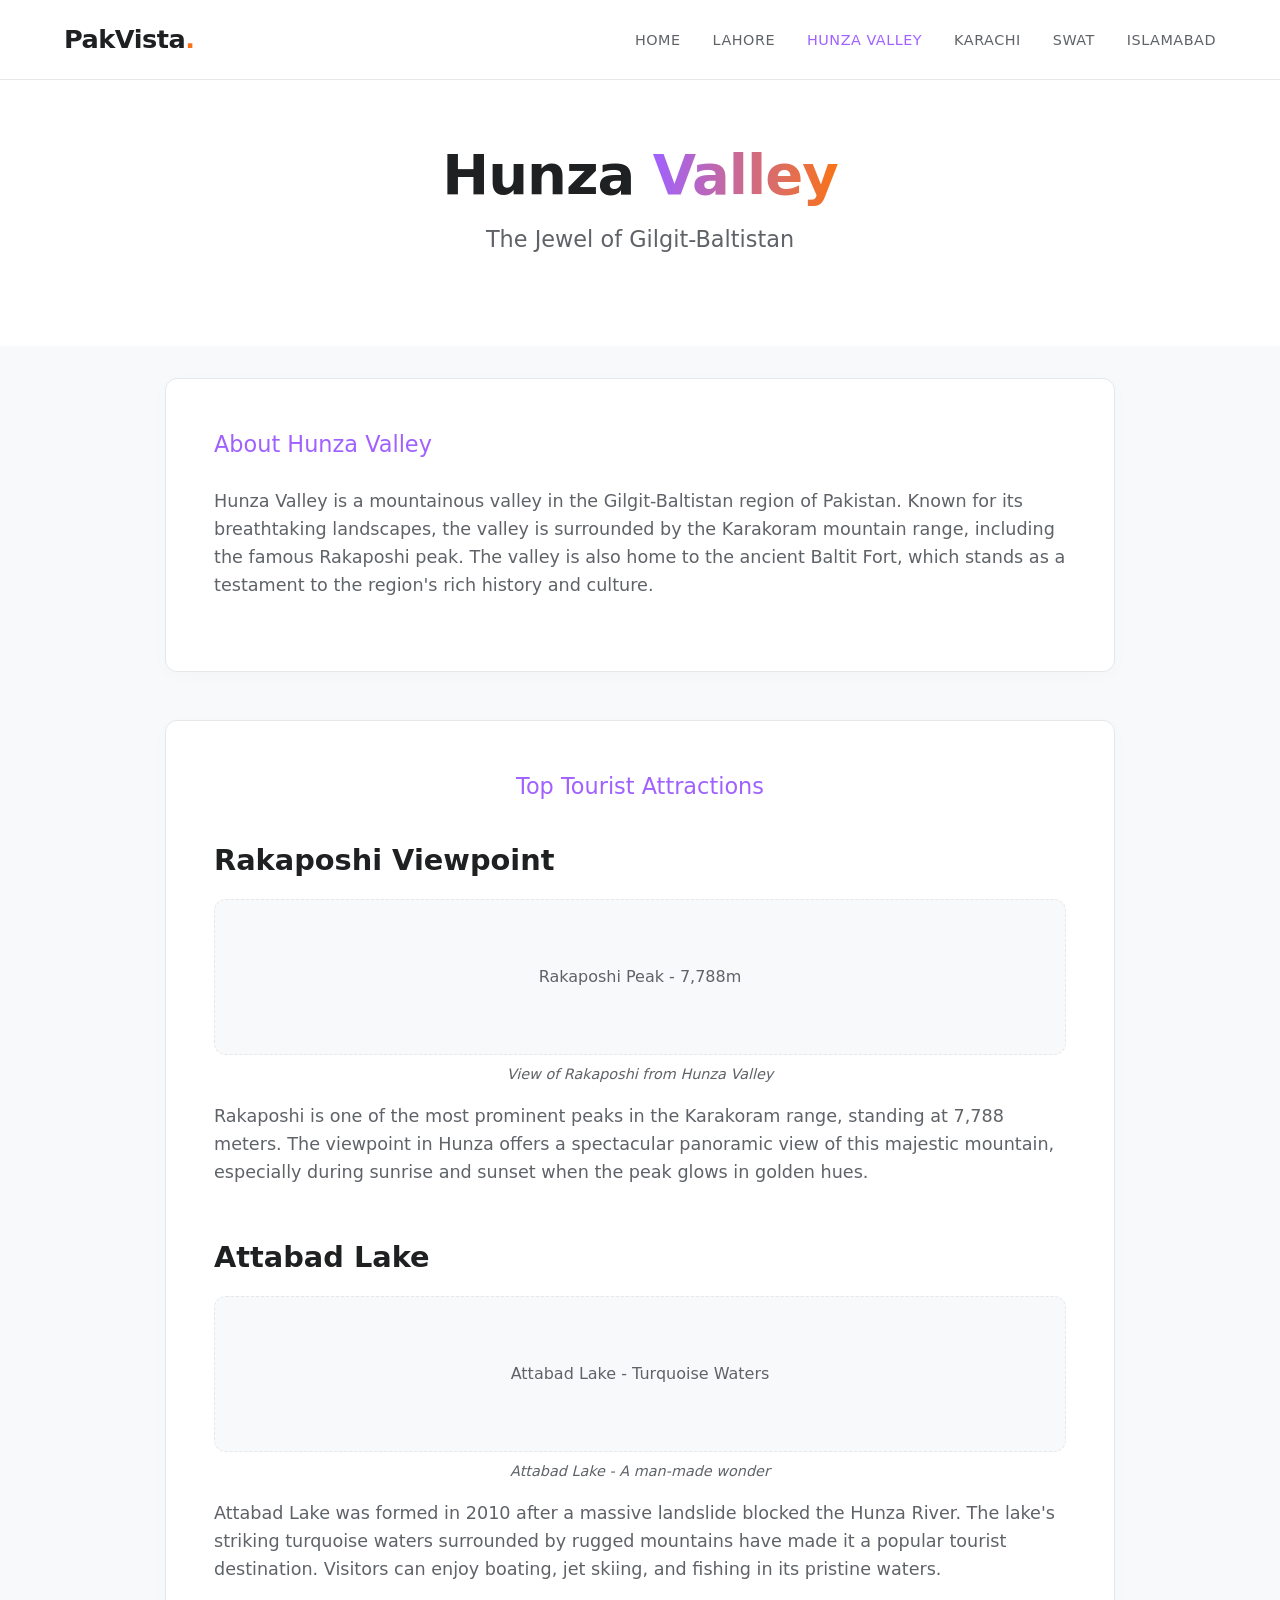
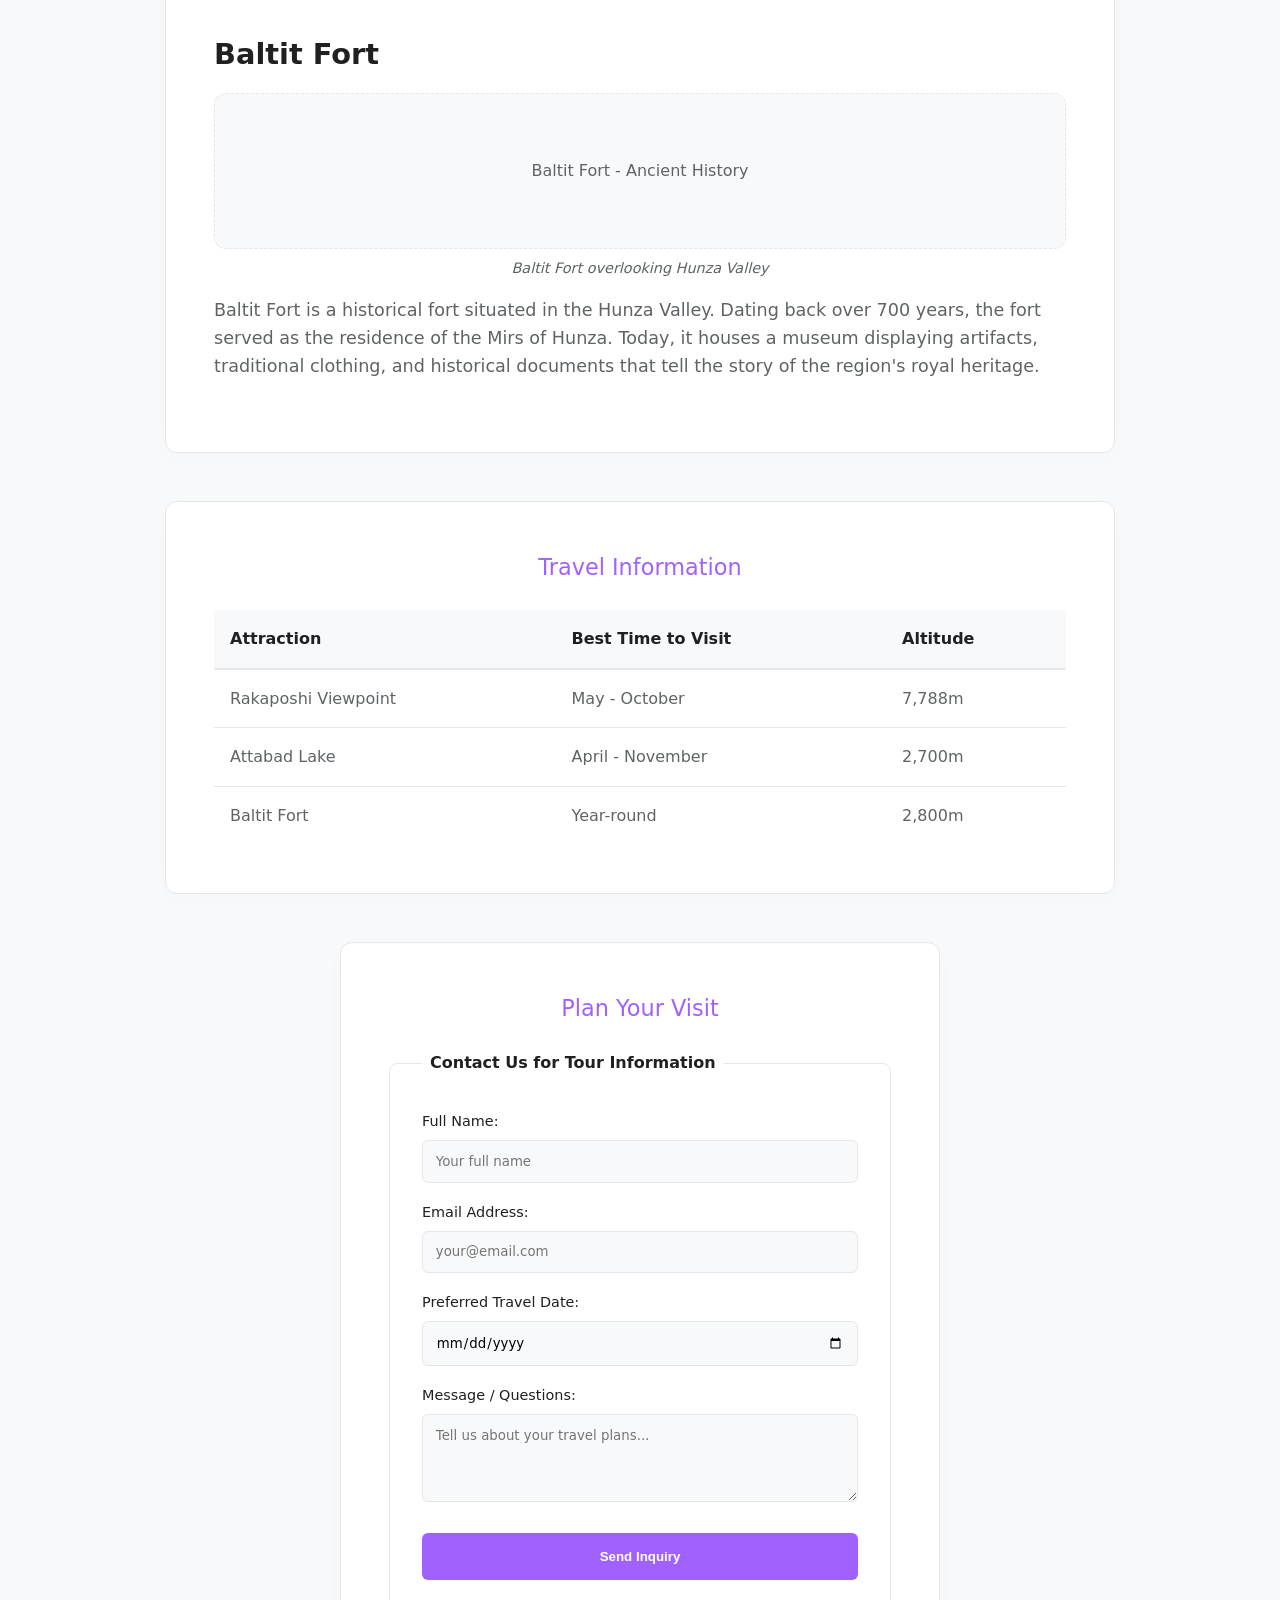
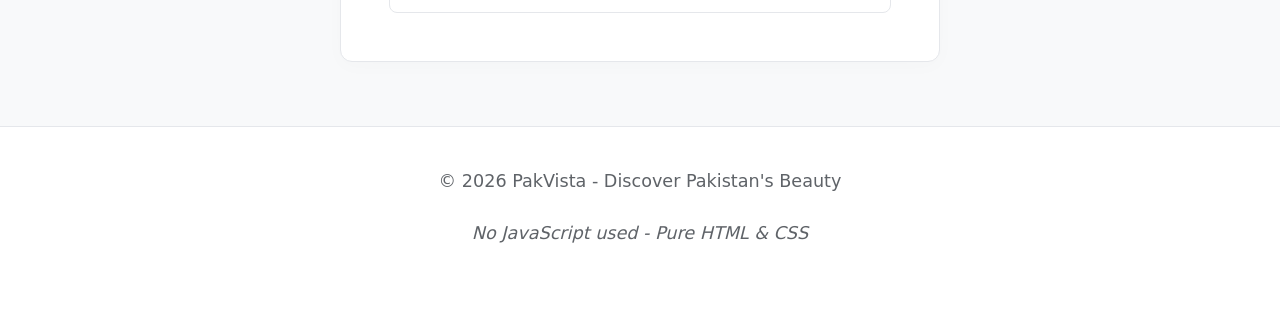
==== commit 36475914: "Trigger CD pipeline - deploy to Development" ====
--- a/hunza.html
+++ b/hunza.html
@@ -1,6 +1,4 @@
-<!-- CI Trigger: Updated to restart pipeline -->
-<!DOCTYPE html>
-<html lang="en">
+<!-- Trigger CD Pipeline - Deploy to Development -->
 <!DOCTYPE html>
 <html lang="en">
 <head>
@@ -12,109 +10,122 @@
 <body>
     <header>
         <nav class="nav-bar">
+            <div class="logo">PakVista<span class="dot">.</span></div>
             <ul>
                 <li><a href="index.html">Home</a></li>
                 <li><a href="lahore.html">Lahore</a></li>
-                <li><a href="hunza.html">Hunza Valley</a></li>
+                <li><a href="hunza.html" class="active">Hunza Valley</a></li>
                 <li><a href="karachi.html">Karachi</a></li>
                 <li><a href="swat.html">Swat</a></li>
+                 <li><a href="islamabad.html">Islamabad</a></li>
             </ul>
         </nav>
-        <h1>Hunza Valley</h1>
-        <p class="subtitle">The Jewel of Gilgit-Baltistan</p>
+        
+        <div style="text-align: center; padding: 4rem 2rem;">
+            <h1>Hunza <span class="highlight">Valley</span></h1>
+            <p class="subtitle" style="font-size: 1.4rem; color: var(--text-muted);">The Jewel of Gilgit-Baltistan</p>
+        </div>
     </header>
 
-    <main>
-        <section>
-            <h2>About Hunza Valley</h2>
+    <main style="display: flex; flex-direction: column; align-items: center; gap: 3rem; padding: 2rem 4rem 4rem 4rem; background-color: var(--bg-secondary);">
+        
+        <section class="card" style="width: 100%; max-width: 950px; text-align: left;">
+            <h2 style="color: var(--primary-color);">About Hunza Valley</h2>
             <article>
                 <p>Hunza Valley is a mountainous valley in the Gilgit-Baltistan region of Pakistan. Known for its breathtaking landscapes, the valley is surrounded by the Karakoram mountain range, including the famous Rakaposhi peak. The valley is also home to the ancient Baltit Fort, which stands as a testament to the region's rich history and culture.</p>
             </article>
         </section>
 
-        <section>
-            <h2>Top Tourist Attractions</h2>
+        <section class="card" style="width: 100%; max-width: 950px; text-align: left;">
+            <h2 style="text-align: center; margin-bottom: 2rem; color: var(--primary-color);">Top Tourist Attractions</h2>
             
-            <article>
-                <h3>Rakaposhi Viewpoint</h3>
-                <figure>
-                    <div class="img-placeholder">Rakaposhi Peak - 7,788m</div>
-                    <figcaption>View of Rakaposhi from Hunza Valley</figcaption>
+            <article style="margin-bottom: 3rem;">
+                <h3 style="color: var(--text-dark); margin-bottom: 1rem;">Rakaposhi Viewpoint</h3>
+                <figure style="margin: 1rem 0;">
+                    <div class="img-placeholder" style="background-color: var(--bg-secondary); border: 1px dashed var(--border-color); color: var(--text-muted); padding: 4rem; text-align: center; border-radius: 12px; font-weight: 500; margin-bottom: 0.5rem;">Rakaposhi Peak - 7,788m</div>
+                    <figcaption style="color: var(--text-muted); font-size: 0.9rem; font-style: italic; text-align: center;">View of Rakaposhi from Hunza Valley</figcaption>
                 </figure>
                 <p>Rakaposhi is one of the most prominent peaks in the Karakoram range, standing at 7,788 meters. The viewpoint in Hunza offers a spectacular panoramic view of this majestic mountain, especially during sunrise and sunset when the peak glows in golden hues.</p>
             </article>
 
-            <article>
-                <h3>Attabad Lake</h3>
-                <figure>
-                    <div class="img-placeholder">Attabad Lake - Turquoise Waters</div>
-                    <figcaption>Attabad Lake - A man-made wonder</figcaption>
+            <article style="margin-bottom: 3rem;">
+                <h3 style="color: var(--text-dark); margin-bottom: 1rem;">Attabad Lake</h3>
+                <figure style="margin: 1rem 0;">
+                    <div class="img-placeholder" style="background-color: var(--bg-secondary); border: 1px dashed var(--border-color); color: var(--text-muted); padding: 4rem; text-align: center; border-radius: 12px; font-weight: 500; margin-bottom: 0.5rem;">Attabad Lake - Turquoise Waters</div>
+                    <figcaption style="color: var(--text-muted); font-size: 0.9rem; font-style: italic; text-align: center;">Attabad Lake - A man-made wonder</figcaption>
                 </figure>
                 <p>Attabad Lake was formed in 2010 after a massive landslide blocked the Hunza River. The lake's striking turquoise waters surrounded by rugged mountains have made it a popular tourist destination. Visitors can enjoy boating, jet skiing, and fishing in its pristine waters.</p>
             </article>
 
             <article>
-                <h3>Baltit Fort</h3>
-                <figure>
-                    <div class="img-placeholder">Baltit Fort - Ancient History</div>
-                    <figcaption>Baltit Fort overlooking Hunza Valley</figcaption>
+                <h3 style="color: var(--text-dark); margin-bottom: 1rem;">Baltit Fort</h3>
+                <figure style="margin: 1rem 0;">
+                    <div class="img-placeholder" style="background-color: var(--bg-secondary); border: 1px dashed var(--border-color); color: var(--text-muted); padding: 4rem; text-align: center; border-radius: 12px; font-weight: 500; margin-bottom: 0.5rem;">Baltit Fort - Ancient History</div>
+                    <figcaption style="color: var(--text-muted); font-size: 0.9rem; font-style: italic; text-align: center;">Baltit Fort overlooking Hunza Valley</figcaption>
                 </figure>
                 <p>Baltit Fort is a historical fort situated in the Hunza Valley. Dating back over 700 years, the fort served as the residence of the Mirs of Hunza. Today, it houses a museum displaying artifacts, traditional clothing, and historical documents that tell the story of the region's royal heritage.</p>
             </article>
         </section>
 
-        <section>
-            <h2>Travel Information</h2>
-            <table>
-                <thead>
-                    <tr>
-                        <th>Attraction</th>
-                        <th>Best Time to Visit</th>
-                        <th>Altitude</th>
-                    </tr>
-                </thead>
-                <tbody>
-                    <tr>
-                        <td>Rakaposhi Viewpoint</td>
-                        <td>May - October</td>
-                        <td>7,788m</td>
-                    </tr>
-                    <tr>
-                        <td>Attabad Lake</td>
-                        <td>April - November</td>
-                        <td>2,700m</td>
-                    </tr>
-                    <tr>
-                        <td>Baltit Fort</td>
-                        <td>Year-round</td>
-                        <td>2,800m</td>
-                    </tr>
-                </tbody>
-            </table>
+        <section class="card" style="width: 100%; max-width: 950px;">
+            <h2 style="margin-bottom: 1.5rem; color: var(--primary-color);">Travel Information</h2>
+            <div style="overflow-x: auto;">
+                <table style="width: 100%; border-collapse: collapse; text-align: left;">
+                    <thead>
+                        <tr style="background-color: var(--bg-secondary); border-bottom: 2px solid var(--border-color);">
+                            <th style="padding: 1rem; color: var(--text-dark);">Attraction</th>
+                            <th style="padding: 1rem; color: var(--text-dark);">Best Time to Visit</th>
+                            <th style="padding: 1rem; color: var(--text-dark);">Altitude</th>
+                        </tr>
+                    </thead>
+                    <tbody>
+                        <tr style="border-bottom: 1px solid var(--border-color);">
+                            <td style="padding: 1rem; color: var(--text-muted);">Rakaposhi Viewpoint</td>
+                            <td style="padding: 1rem; color: var(--text-muted);">May - October</td>
+                            <td style="padding: 1rem; color: var(--text-muted);">7,788m</td>
+                        </tr>
+                        <tr style="border-bottom: 1px solid var(--border-color);">
+                            <td style="padding: 1rem; color: var(--text-muted);">Attabad Lake</td>
+                            <td style="padding: 1rem; color: var(--text-muted);">April - November</td>
+                            <td style="padding: 1rem; color: var(--text-muted);">2,700m</td>
+                        </tr>
+                        <tr>
+                            <td style="padding: 1rem; color: var(--text-muted);">Baltit Fort</td>
+                            <td style="padding: 1rem; color: var(--text-muted);">Year-round</td>
+                            <td style="padding: 1rem; color: var(--text-muted);">2,800m</td>
+                        </tr>
+                    </tbody>
+                </table>
+            </div>
         </section>
 
-        <section>
-            <h2>Plan Your Visit</h2>
-            <form>
-                <fieldset>
-                    <legend>Contact Us for Tour Information</legend>
-                    <div>
-                        <label for="name">Full Name:</label>
-                        <input type="text" id="name" name="name" placeholder="Your full name" required>
+        <section class="card" style="width: 100%; max-width: 600px;">
+            <h2 style="margin-bottom: 1.5rem; color: var(--primary-color);">Plan Your Visit</h2>
+            <form style="display: flex; flex-direction: column; gap: 1rem; text-align: left;">
+                <fieldset style="border: 1px solid var(--border-color); padding: 2rem; border-radius: 8px; background-color: var(--bg-main);">
+                    <legend style="color: var(--text-dark); font-weight: bold; padding: 0 0.5rem;">Contact Us for Tour Information</legend>
+                    
+                    <div style="margin-bottom: 1rem;">
+                        <label for="name" style="color: var(--text-dark); font-size: 0.9rem; font-weight: 500;">Full Name:</label>
+                        <input type="text" id="name" name="name" placeholder="Your full name" required style="width: 100%; padding: 0.8rem; margin-top: 0.4rem; border: 1px solid var(--border-color); border-radius: 6px; font-family: inherit; background-color: var(--bg-secondary); outline: none;">
                     </div>
-                    <div>
-                        <label for="email">Email Address:</label>
-                        <input type="email" id="email" name="email" placeholder="your@email.com" required>
+                    
+                    <div style="margin-bottom: 1rem;">
+                        <label for="email" style="color: var(--text-dark); font-size: 0.9rem; font-weight: 500;">Email Address:</label>
+                        <input type="email" id="email" name="email" placeholder="your@email.com" required style="width: 100%; padding: 0.8rem; margin-top: 0.4rem; border: 1px solid var(--border-color); border-radius: 6px; font-family: inherit; background-color: var(--bg-secondary); outline: none;">
                     </div>
-                    <div>
-                        <label for="travel-date">Preferred Travel Date:</label>
-                        <input type="date" id="travel-date" name="travel-date">
+                    
+                    <div style="margin-bottom: 1rem;">
+                        <label for="travel-date" style="color: var(--text-dark); font-size: 0.9rem; font-weight: 500;">Preferred Travel Date:</label>
+                        <input type="date" id="travel-date" name="travel-date" style="width: 100%; padding: 0.8rem; margin-top: 0.4rem; border: 1px solid var(--border-color); border-radius: 6px; font-family: inherit; background-color: var(--bg-secondary); outline: none;">
                     </div>
-                    <div>
-                        <label for="message">Message / Questions:</label>
-                        <textarea id="message" name="message" rows="4" placeholder="Tell us about your travel plans..."></textarea>
+                    
+                    <div style="margin-bottom: 1rem;">
+                        <label for="message" style="color: var(--text-dark); font-size: 0.9rem; font-weight: 500;">Message / Questions:</label>
+                        <textarea id="message" name="message" rows="4" placeholder="Tell us about your travel plans..." style="width: 100%; padding: 0.8rem; margin-top: 0.4rem; border: 1px solid var(--border-color); border-radius: 6px; font-family: inherit; background-color: var(--bg-secondary); outline: none;"></textarea>
                     </div>
-                    <button type="submit">Send Inquiry</button>
+                    
+                    <button type="submit" style="padding: 1rem; width: 100%; background-color: var(--primary-color); color: white; border: none; border-radius: 6px; font-weight: bold; cursor: pointer; transition: opacity 0.3s; margin-top: 0.5rem;" onmouseover="this.style.opacity='0.9'" onmouseout="this.style.opacity='1'">Send Inquiry</button>
                 </fieldset>
             </form>
         </section>
